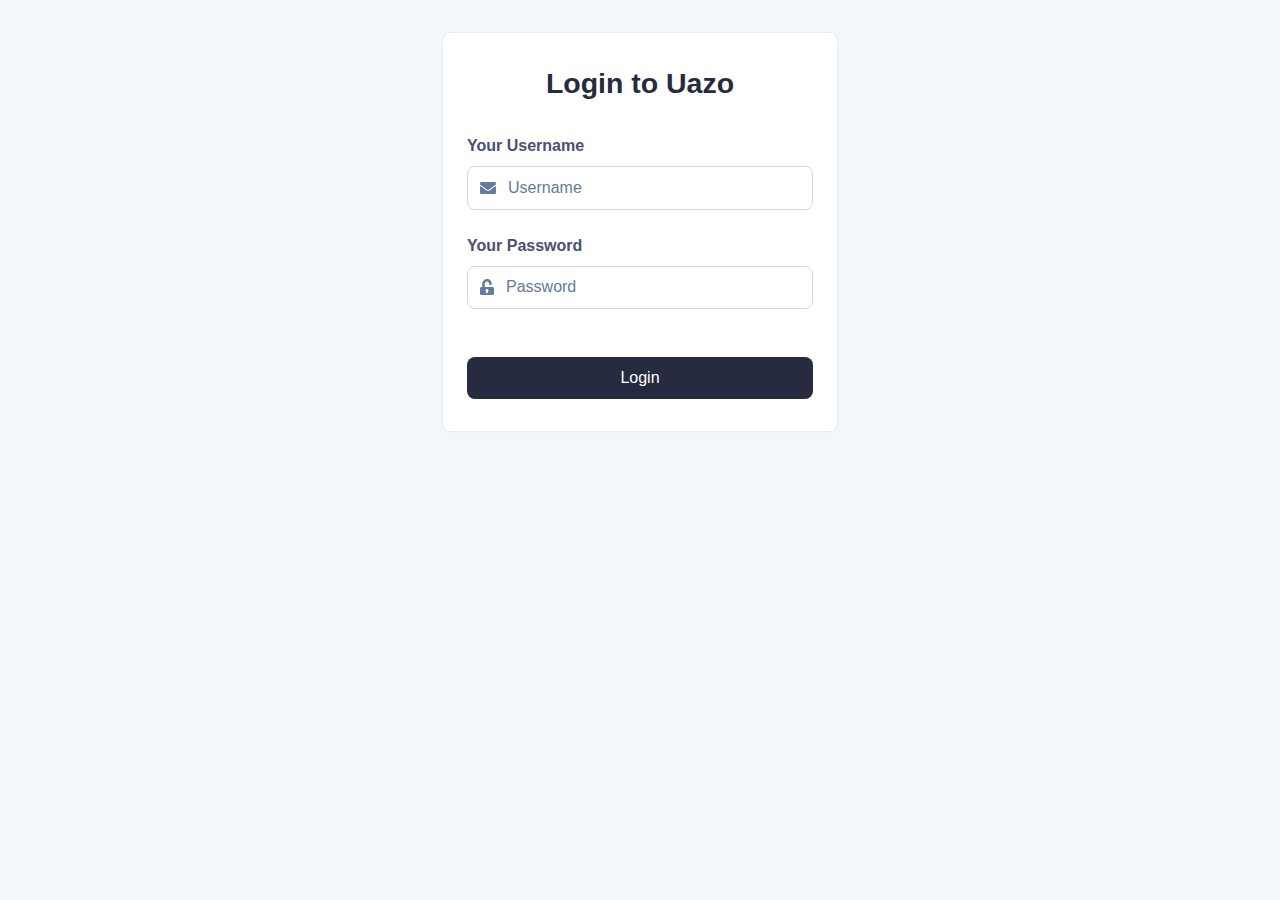
==== index.html @ 5b612d2d "First Commit" ====
<!doctype html><html lang="en"><head><meta charset="utf-8"/><link rel="icon" href="./favicon.ico"/><meta name="viewport" content="width=device-width,initial-scale=1"/><meta name="theme-color" content="#000000"/><meta name="Uazo Dashboard" content="Digitize your production floor"/><link rel="apple-touch-icon" sizes="180x180" href="/apple-touch-icon.png"><link rel="icon" type="image/png" sizes="32x32" href="/favicon-32x32.png"><link rel="icon" type="image/png" sizes="16x16" href="/favicon-16x16.png"><link rel="mask-icon" href="/safari-pinned-tab.svg" color="#2b5797"><meta name="msapplication-TileColor" content="#2b5797"><meta name="theme-color" content="#ffffff"><meta name="twitter:card" content="summary_large_image"/><meta property="og:title" content="Uazo"/><meta property="og:description" content="Digitize your production floor"/><meta property="og:image" content="apple-touch-icon.png"/><meta property="og:image:alt" content="Image"/><link rel="manifest" href="./manifest.json"/><title>Uazo</title><link href="./static/css/main.219f8ea9.chunk.css" rel="stylesheet"></head><body><noscript>You need to enable JavaScript to run this app.</noscript><div id="root"></div><script>!function(e){function r(r){for(var n,a,l=r[0],f=r[1],i=r[2],c=0,s=[];c<l.length;c++)a=l[c],Object.prototype.hasOwnProperty.call(o,a)&&o[a]&&s.push(o[a][0]),o[a]=0;for(n in f)Object.prototype.hasOwnProperty.call(f,n)&&(e[n]=f[n]);for(p&&p(r);s.length;)s.shift()();return u.push.apply(u,i||[]),t()}function t(){for(var e,r=0;r<u.length;r++){for(var t=u[r],n=!0,l=1;l<t.length;l++){var f=t[l];0!==o[f]&&(n=!1)}n&&(u.splice(r--,1),e=a(a.s=t[0]))}return e}var n={},o={1:0},u=[];function a(r){if(n[r])return n[r].exports;var t=n[r]={i:r,l:!1,exports:{}};return e[r].call(t.exports,t,t.exports,a),t.l=!0,t.exports}a.m=e,a.c=n,a.d=function(e,r,t){a.o(e,r)||Object.defineProperty(e,r,{enumerable:!0,get:t})},a.r=function(e){"undefined"!=typeof Symbol&&Symbol.toStringTag&&Object.defineProperty(e,Symbol.toStringTag,{value:"Module"}),Object.defineProperty(e,"__esModule",{value:!0})},a.t=function(e,r){if(1&r&&(e=a(e)),8&r)return e;if(4&r&&"object"==typeof e&&e&&e.__esModule)return e;var t=Object.create(null);if(a.r(t),Object.defineProperty(t,"default",{enumerable:!0,value:e}),2&r&&"string"!=typeof e)for(var n in e)a.d(t,n,function(r){return e[r]}.bind(null,n));return t},a.n=function(e){var r=e&&e.__esModule?function(){return e.default}:function(){return e};return a.d(r,"a",r),r},a.o=function(e,r){return Object.prototype.hasOwnProperty.call(e,r)},a.p="./";var l=this["webpackJsonpuazo-dashboard"]=this["webpackJsonpuazo-dashboard"]||[],f=l.push.bind(l);l.push=r,l=l.slice();for(var i=0;i<l.length;i++)r(l[i]);var p=f;t()}([])</script><script src="./static/js/2.f4307d65.chunk.js"></script><script src="./static/js/main.2a0b37a1.chunk.js"></script></body></html>
---- static/css/main.219f8ea9.chunk.css ----
*,:after,:before{box-sizing:border-box}body{margin:0;font-family:-apple-system,BlinkMacSystemFont,"Segoe UI","Roboto","Oxygen","Ubuntu","Cantarell","Fira Sans","Droid Sans","Helvetica Neue",sans-serif;-webkit-font-smoothing:antialiased;-moz-osx-font-smoothing:grayscale;background-color:#f5f8fb;font-weight:400;line-height:1.5}code{font-family:source-code-pro,Menlo,Monaco,Consolas,"Courier New",monospace}.SideNav_block__2oUu-{display:block;position:-webkit-sticky;position:sticky;top:0;bottom:0;left:0;z-index:100;overflow-y:auto;width:100%;height:100vh;background-color:#262b40;padding-top:1rem;padding-right:1.5rem;padding-left:1.5rem;text-align:right}@media (min-width:768px){.SideNav_block__2oUu-{flex:0 0 260px}}.SideNav_block__2oUu-[data-active=false]{display:none}.SideNav_list__3_3r3{list-style-type:none;padding:0;margin:0}.SideNav_button__oRjgj{background:none;color:#fff;border:none;cursor:pointer;outline:inherit;padding:8px;display:inline-block;margin-bottom:18px}.SideNav_button__oRjgj svg{font-size:1.5rem}@media (min-width:768px){.SideNav_button__oRjgj{display:none}}.TopNav_block__P68o2{position:fixed;width:100%;height:72px;top:0;background-color:#f5f8fb;background-color:rgba(245,248,251,.66);-webkit-backdrop-filter:blur(20px);backdrop-filter:blur(20px);z-index:99}@media (min-width:768px){.TopNav_block__P68o2[data-active=true]{padding-left:260px}}.TopNav_content__3nUDE{height:100%;display:flex;flex-direction:row;justify-content:space-between;align-items:center;padding:0 1.25rem}.TopNav_button__3egls{background:none;color:#fff;border:none;cursor:pointer;outline:inherit;border:1px solid rgba(0,0,0,.2);border-radius:.5rem;padding:.4rem .6rem}.TopNav_button__3egls svg{font-size:1.5rem;color:rgba(0,0,0,.7)}.TopNav_logo__39ZOZ{width:40px;height:40px;margin-left:1rem;margin-right:auto}.TopNav_logo__39ZOZ a{display:block;width:100%;height:100%;text-decoration:none}.TopNav_notification__32VQq{margin-left:auto;margin-right:1.5rem}.TopNav_notification__32VQq svg{font-size:1.25rem;color:#262b40}.SideNavItem_block__3Q4jU{text-align:left;margin-bottom:.2rem;vertical-align:middle}.SideNavItem_block__3Q4jU a{text-decoration:none;display:block}.SideNavItem_text__1DlEG{color:#eaedf2;line-height:1.6}.SideNavItem_icon__1anzi{color:#fff;min-width:22px;margin-right:.8rem}.SideNavItem_content__3wXm2{padding:.55rem .75rem;background-color:#262b40;border-color:#eaedf2;border-radius:.5rem}.SideNavItem_content__3wXm2:hover,.SideNavItem_content__3wXm2[data-active=true]{background-color:#2e3650}@media (min-width:768px){.NavLayout_block__K_i9S{display:flex;flex-direction:row}}.NavLayout_content__2_sLe{width:100%;padding-top:72px;padding-bottom:30vh;overflow:hidden}.Card_block__1JQrE{margin:.75rem .5rem;box-shadow:0 2px 18px rgba(0,0,0,.02);border:.0625rem solid #eaedf2;border-radius:.5rem;overflow:hidden;background-color:#fff}.TitledCard_block__3Rjdb{width:100%}.TitledCard_header__1Sky9{display:flex;flex-direction:row;justify-content:space-between;padding:1.25rem 1.5rem;border-bottom:.0625rem solid rgba(46,54,80,.125)}.TitledCard_title__2q4-5{margin:0;font-size:1.25rem;font-weight:400;display:block}.MetricCard_block__2p1BT{display:flex;flex-direction:row;padding:1.25rem 1.5rem}.MetricCard_h2__ukYc0{font-size:1.25rem}.MetricCard_h2__ukYc0,.MetricCard_h3__nMTN_{margin:0;font-weight:400;color:#262b40;line-height:1.3;display:block}.MetricCard_h3__nMTN_{font-size:1.75rem}.MetricCard_icon__15ieD{width:4.5rem;height:4.5rem;min-width:4.5rem;margin-right:1rem;border-radius:.5rem;text-align:center;display:inline-flex;align-items:center;justify-content:center;color:#0948b3;font-size:2rem;background-color:rgba(9,72,179,.3)}.MetricStrip_block__3Dvhf{display:flex;flex-direction:row;flex-wrap:wrap;width:100%}.MetricStrip_item__1s1Gm{display:flex;flex-direction:column;padding:1.25rem 1.5rem}.MetricStrip_item__1s1Gm h3,.MetricStrip_item__1s1Gm h4{margin:0;display:block;font-weight:400;color:#262b40;line-height:1.3}.MetricStrip_item__1s1Gm h3{font-size:1.25rem}.MetricStrip_item__1s1Gm h4{font-size:1.5rem}.Table_table-cont__r9qBv{overflow:auto}.Table_title-cont__3w7AI{display:flex;flex-direction:row;justify-content:space-between;padding:1.25rem 1.5rem;border-bottom:.0625rem solid rgba(46,54,80,.125)}.Table_title__3RWda{margin:0;font-size:1.25rem;font-weight:400;display:block}.Table_table__3qmb0{text-indent:0;border-spacing:2px;color:#4a5073;vertical-align:top;border-color:#eaedf2;border-collapse:collapse;width:100%}.Table_table__3qmb0 th{padding:.75rem 1.5rem;font-size:.875rem;font-weight:700;text-align:inherit;border:solid #262b40;border-width:0 0 .0625rem}.Table_heading__10IME{background-color:#f5f8fb}.Table_row__2OIQY{border:solid #eaedf2;border-width:0 0 .0625rem}.Table_row__2OIQY td{font-weight:600;padding:.75rem 1.5rem}.FactoryOutputChart_block__2oZAM{width:100%;background-color:#f9dbb9;border:.0625rem solid rgba(46,54,80,.125);border-radius:.5rem}.FactoryOutputChart_header__2A0Fb{display:flex;flex-direction:row;justify-content:space-between;padding:1.25rem 1.5rem;border-bottom:.0625rem solid rgba(46,54,80,.125)}.FactoryOutputChart_title__3hs7o{margin:0;font-size:1.25rem;font-weight:400;display:block}.FactoryOutputChart_filter__2336O{display:flex;flex-direction:row;align-items:center;justify-content:flex-end;flex-wrap:wrap}.FactoryOutputChart_filter__2336O button{background:none;color:#fff;cursor:pointer;outline:inherit;margin-top:4px;margin-bottom:4px;margin-left:.5rem;font-weight:600;padding:.35rem .75rem;font-size:.875rem;text-align:center;border-radius:1rem;color:#262b40;background-color:#f3b773;border:#f3b773}.FactoryOutputChart_filter__2336O button:focus{outline:none;box-shadow:0 0 0 2px #262b40}.FactoryOutputChart_filter__2336O button[data-active=true]{background-color:#262b40;border-color:#262b40;color:#fff}.FactoryOutputChart_chart__1qf_u{position:relative;padding:.5rem;width:100%;min-height:190px;max-height:512px;height:33vmax}.ProgressCharts_block__1ced3{width:100%;height:100%;display:flex;flex-direction:column;justify-content:stretch;align-items:stretch}.ProgressCharts_header__2f9Xs{display:flex;flex-direction:row;justify-content:space-between;padding:1.25rem;border-bottom:.0625rem solid rgba(46,54,80,.125)}.ProgressCharts_title__3QrQg{margin:0;font-size:1.25rem;font-weight:400;display:block}.ProgressCharts_filter__3VTK1{display:flex;flex-direction:row;align-items:center;justify-content:flex-end;flex-wrap:wrap}.ProgressCharts_filter__3VTK1 button{background:none;color:#fff;cursor:pointer;outline:inherit;margin-top:4px;margin-bottom:4px;margin-left:.5rem;font-weight:600;padding:.35rem .75rem;font-size:.875rem;text-align:center;border-radius:1rem;color:#262b40;background-color:#f3b773;border:#f3b773}.ProgressCharts_filter__3VTK1 button:focus{outline:none;box-shadow:0 0 0 2px #262b40}.ProgressCharts_filter__3VTK1 button[data-active=true]{background-color:#262b40;border-color:#262b40;color:#fff}.ProgressCharts_chart__uSjsu{flex:1 1 100%;position:relative;padding:.5rem;min-height:190px;max-height:512px}.FrequentDefectsTable_def-name__2_979 h3,.FrequentDefectsTable_def-name__2_979 p{margin:0}.FrequentDefectsTable_def-name__2_979 h3{font-size:1rem;font-weight:400}.FrequentDefectsTable_def-name__2_979 p{font-size:.875rem;font-weight:500}.EfficiencyChart_block__39AL6{padding:1.75rem;display:flex;flex-direction:column;align-items:center;justify-content:center}.EfficiencyChart_chart__12viz{width:100%;max-width:240px;height:100%;position:relative}.EfficiencyChart_stat__eGao1{position:absolute;top:0;left:0;width:100%;height:100%;display:flex;flex-direction:column;justify-content:center;align-items:center}.EfficiencyChart_stat__eGao1 h4{font-weight:400;margin:0;font-size:2.75rem}.EfficiencyChart_stat__eGao1 p{margin:0;font-weight:400}.EfficiencyChart_footer__2S-Cd{padding-top:1.75rem}.EfficiencyChart_footer__2S-Cd h4{font-size:1rem;margin:0;font-weight:400}.QualityReportChart_block__-xZFA{width:100%;height:100%;padding:1.75rem;display:flex;flex-direction:column;align-items:center;justify-content:center}.QualityReportChart_chart__2SqDp{position:relative;width:100%;max-width:240px;height:100%}.Filter_block__19iNY{display:flex;flex-direction:row;width:100%;justify-content:flex-start;flex-wrap:wrap;align-items:center;overflow:visible}.Filter_block__19iNY select{border:1px solid #888;border-radius:2px;color:#000;font-size:.875rem;margin:.5rem;overflow:hidden;padding-top:2px;padding-bottom:2px;white-space:nowrap}.Filter_card__17nJb{padding:.75rem}.Filter_input__UUK1k{margin:.5rem}.QualityReport_block__15rFH{padding:0 .5rem;display:flex;flex-direction:row;justify-content:space-around;align-items:center;flex-wrap:wrap}.QualityReport_report-item__XPS23{display:flex;flex-direction:column;padding:1rem}.QualityReport_report-item__XPS23 h3,.QualityReport_report-item__XPS23 h4{margin:0;display:block;line-height:2;font-weight:400;color:#262b40}.QualityReport_report-item__XPS23 h3{font-size:1.25rem}.QualityReport_report-item__XPS23 h4{font-size:1.5rem}.ProfileSmall_block__1Drum a{display:block;text-decoration:none}.ProfileSmall_content__1ncPU{position:relative;display:flex;flex-direction:row;align-items:center}.ProfileSmall_img__PWfYe{flex:0 0 40px;width:40px;height:40px;border-radius:25px;background-color:#ccc;display:flex;justify-content:center;align-items:center;overflow:hidden}.ProfileSmall_img__PWfYe svg{font-size:1.5rem;color:rgba(0,0,0,.7)}.ProfileSmall_img__PWfYe img{width:100%;height:100%}.ProfileSmall_name__W6Yai{margin-left:.5rem;display:block;color:#262b40;text-align:end;padding:0}.Overview_block__24MnV{display:flex;flex-direction:column;width:100%;padding:.5rem}.Overview_metric-cards-cont__kOg0o{display:grid;justify-content:stretch;grid-template-columns:auto}@media (min-width:360px){.Overview_metric-cards-cont__kOg0o{grid-template-columns:auto auto}}@media (min-width:580px){.Overview_metric-cards-cont__kOg0o{grid-template-columns:auto auto auto}}@media (min-width:768px){.Overview_metric-cards-cont__kOg0o{display:flex;flex-direction:row;flex-wrap:wrap;justify-content:flex-start}}.Overview_detail-cards-cont__2xCCC{display:grid;grid-template-columns:auto;align-items:stretch;justify-content:stretch}@media (min-width:768px){.Overview_detail-cards-cont__2xCCC{grid-template-columns:50% 50%}}@media (min-width:1300px){.Overview_detail-cards-cont__2xCCC{grid-template-columns:40% 30% 30%}}@media (min-width:1660px){.Overview_detail-cards-cont__2xCCC{grid-template-columns:35% 20% 20% 25%}}.Settings_block__bhfQr{width:100%;padding:.5rem}.Settings_account-options__INd5g{padding:.75rem .5rem}.Settings_account-options__INd5g h1{font-weight:400;color:#262b40}.Stitching_block__30o2b{width:100%;padding:.5rem}.Stitching_metric-strips-cont__2Hksr{display:flex;flex-direction:row;flex-wrap:wrap;justify-content:flex-start}.Stitching_detail-cards-cont__2UgNz{display:grid;grid-template-columns:auto;align-items:stretch;justify-content:stretch}@media (min-width:768px){.Stitching_detail-cards-cont__2UgNz{grid-template-columns:50% 50%}}@media (min-width:1300px){.Stitching_detail-cards-cont__2UgNz{grid-template-columns:40% 30% 30%}}@media (min-width:1660px){.Stitching_detail-cards-cont__2UgNz{grid-template-columns:35% 20% 20% 25%}}.Login_block__Cgb-E{display:flex;justify-content:center;align-items:center;flex-direction:column}.Login_content__31Hc4{width:100%;max-width:460px;padding:2rem}.Login_back-link__38gxy{font-weight:400;line-height:1.6;margin:0;text-align:center}.Login_back-link__38gxy a{text-decoration:underline;color:#4a5073}.Login_back-link__38gxy svg{margin-right:.5rem}.Login_card__1wesA{padding:2rem 1.5rem;display:block;margin:0}.Login_title__33x7x{margin-bottom:2rem}.Login_title__33x7x h3{margin:0;text-align:center;line-height:1.3;font-weight:600;color:#262b40;font-size:calc(1.3rem + .6vw)}.Login_form-group__3mrrw{margin-bottom:1.5rem}.Login_form-group__3mrrw label{margin-bottom:.5rem;font-weight:600;display:inline-block;font-size:1rem;line-height:1.5;color:#4a5073}.Login_input-group__2w8u-{display:flex;flex-direction:row;justify-content:stretch;align-items:stretch;border:.0625rem solid #d1d7e0;border-radius:.5rem;overflow:hidden}.Login_input-group__2w8u- span{display:flex;flex-direction:column;justify-content:center;padding:.55rem .75rem}.Login_input-group__2w8u- svg{display:inline-block;color:#66799e;height:1rem;font-size:1rem;line-height:1.5}.Login_input-group__2w8u- input{width:100%;border:0;text-decoration:none;box-shadow:none;-webkit-appearance:none;-moz-appearance:none;appearance:none;outline:none;padding:.55rem .75rem .55rem 0;font-weight:400;font-size:1rem;line-height:1.5;color:#66799e}.Login_input-group__2w8u- input::-webkit-input-placeholder{color:#66799e}.Login_input-group__2w8u- input:-ms-input-placeholder{color:#66799e}.Login_input-group__2w8u- input::-ms-input-placeholder{color:#66799e}.Login_input-group__2w8u- input::placeholder{color:#66799e}.Login_message__9NFX4{display:inline-block;margin-bottom:.5rem}.Login_submit__3r-dq{background:none;color:#fff;cursor:pointer;outline:inherit;width:100%;font-weight:500;line-height:1.5;padding:.55rem .75rem;background-color:#262b40;border:#262b40;border-radius:.5rem;font-size:1rem;-webkit-user-select:none;-ms-user-select:none;user-select:none;display:flex;flex-direction:row;justify-content:center;align-items:center}.Login_submit__3r-dq svg{margin-right:8px}.LogoutButton_block__PHuqw{background:none;color:#fff;border:none;cursor:pointer;outline:inherit;background-color:#262b40;padding:.75rem 1rem;border-radius:.5rem}
/*# sourceMappingURL=main.219f8ea9.chunk.css.map */
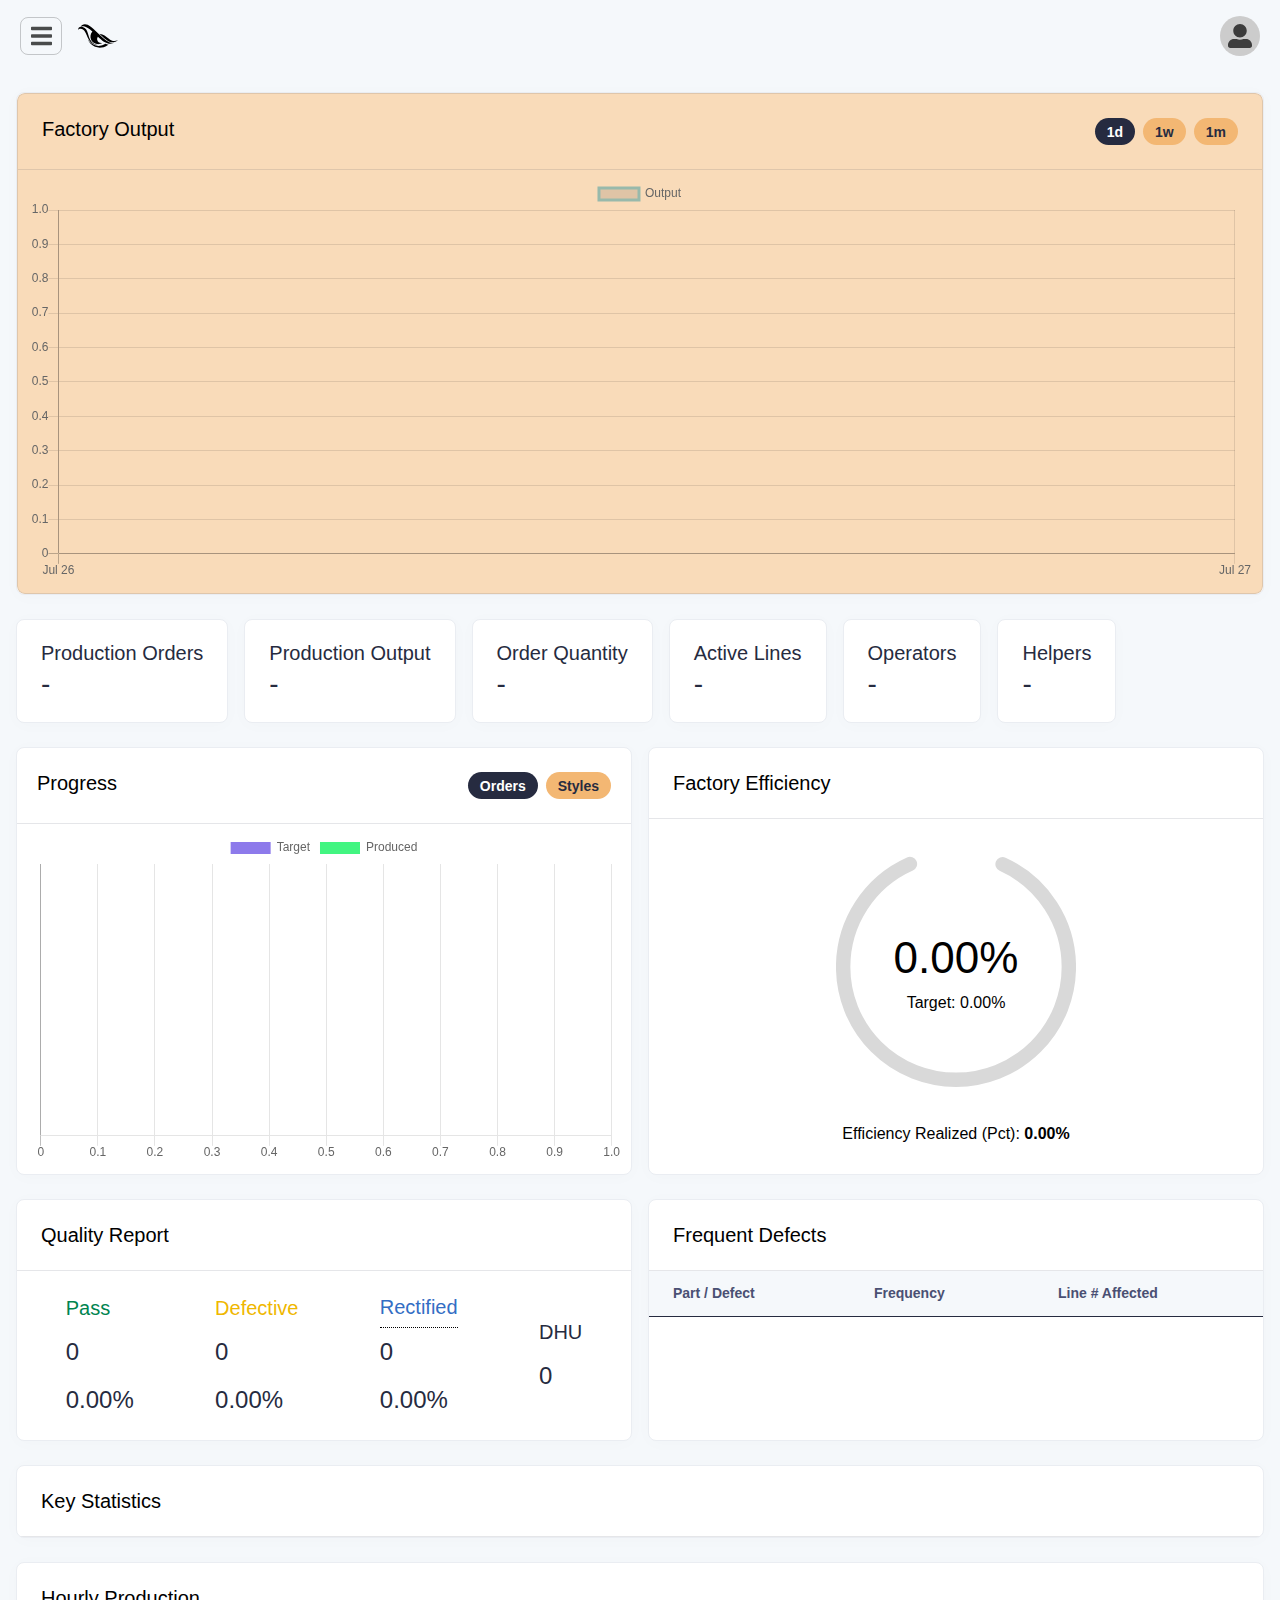
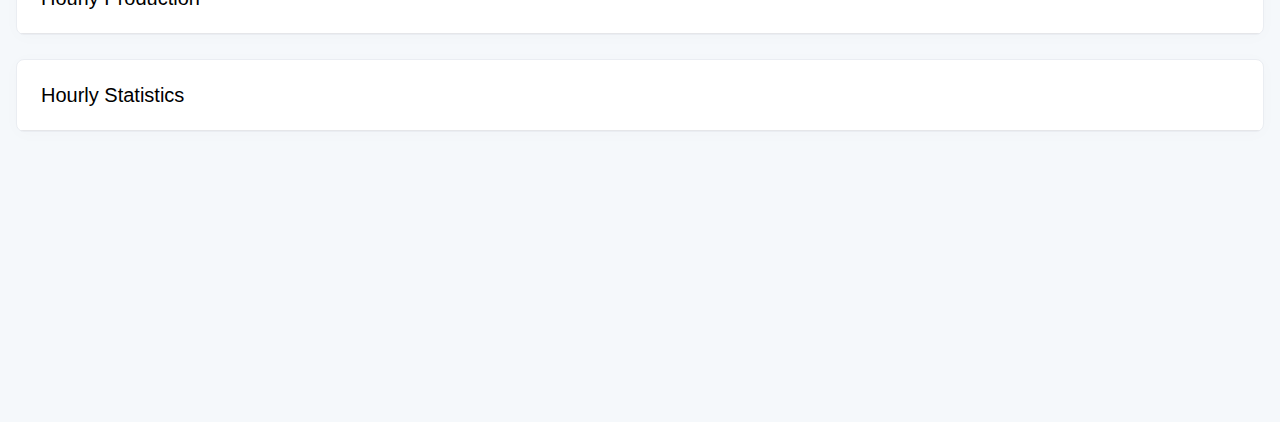
==== commit f075e42c: "wip" ====
--- a/index.html
+++ b/index.html
@@ -1 +1 @@
-<!doctype html><html lang="en"><head><meta charset="utf-8"/><link rel="icon" href="./favicon.ico"/><meta name="viewport" content="width=device-width,initial-scale=1"/><meta name="theme-color" content="#000000"/><meta name="Uazo Dashboard" content="Digitize your production floor"/><link rel="apple-touch-icon" sizes="180x180" href="/apple-touch-icon.png"><link rel="icon" type="image/png" sizes="32x32" href="/favicon-32x32.png"><link rel="icon" type="image/png" sizes="16x16" href="/favicon-16x16.png"><link rel="mask-icon" href="/safari-pinned-tab.svg" color="#2b5797"><meta name="msapplication-TileColor" content="#2b5797"><meta name="theme-color" content="#ffffff"><meta name="twitter:card" content="summary_large_image"/><meta property="og:title" content="Uazo"/><meta property="og:description" content="Digitize your production floor"/><meta property="og:image" content="apple-touch-icon.png"/><meta property="og:image:alt" content="Image"/><link rel="manifest" href="./manifest.json"/><title>Uazo</title><link href="./static/css/main.219f8ea9.chunk.css" rel="stylesheet"></head><body><noscript>You need to enable JavaScript to run this app.</noscript><div id="root"></div><script>!function(e){function r(r){for(var n,a,l=r[0],f=r[1],i=r[2],c=0,s=[];c<l.length;c++)a=l[c],Object.prototype.hasOwnProperty.call(o,a)&&o[a]&&s.push(o[a][0]),o[a]=0;for(n in f)Object.prototype.hasOwnProperty.call(f,n)&&(e[n]=f[n]);for(p&&p(r);s.length;)s.shift()();return u.push.apply(u,i||[]),t()}function t(){for(var e,r=0;r<u.length;r++){for(var t=u[r],n=!0,l=1;l<t.length;l++){var f=t[l];0!==o[f]&&(n=!1)}n&&(u.splice(r--,1),e=a(a.s=t[0]))}return e}var n={},o={1:0},u=[];function a(r){if(n[r])return n[r].exports;var t=n[r]={i:r,l:!1,exports:{}};return e[r].call(t.exports,t,t.exports,a),t.l=!0,t.exports}a.m=e,a.c=n,a.d=function(e,r,t){a.o(e,r)||Object.defineProperty(e,r,{enumerable:!0,get:t})},a.r=function(e){"undefined"!=typeof Symbol&&Symbol.toStringTag&&Object.defineProperty(e,Symbol.toStringTag,{value:"Module"}),Object.defineProperty(e,"__esModule",{value:!0})},a.t=function(e,r){if(1&r&&(e=a(e)),8&r)return e;if(4&r&&"object"==typeof e&&e&&e.__esModule)return e;var t=Object.create(null);if(a.r(t),Object.defineProperty(t,"default",{enumerable:!0,value:e}),2&r&&"string"!=typeof e)for(var n in e)a.d(t,n,function(r){return e[r]}.bind(null,n));return t},a.n=function(e){var r=e&&e.__esModule?function(){return e.default}:function(){return e};return a.d(r,"a",r),r},a.o=function(e,r){return Object.prototype.hasOwnProperty.call(e,r)},a.p="./";var l=this["webpackJsonpuazo-dashboard"]=this["webpackJsonpuazo-dashboard"]||[],f=l.push.bind(l);l.push=r,l=l.slice();for(var i=0;i<l.length;i++)r(l[i]);var p=f;t()}([])</script><script src="./static/js/2.f4307d65.chunk.js"></script><script src="./static/js/main.2a0b37a1.chunk.js"></script></body></html>+<!doctype html><html lang="en"><head><meta charset="utf-8"/><link rel="icon" href="./favicon.ico"/><meta name="viewport" content="width=device-width,initial-scale=1"/><meta name="theme-color" content="#000000"/><meta name="Uazo Dashboard" content="Digitize your production floor"/><link rel="apple-touch-icon" sizes="180x180" href="/apple-touch-icon.png"><link rel="icon" type="image/png" sizes="32x32" href="/favicon-32x32.png"><link rel="icon" type="image/png" sizes="16x16" href="/favicon-16x16.png"><link rel="mask-icon" href="/safari-pinned-tab.svg" color="#2b5797"><meta name="msapplication-TileColor" content="#2b5797"><meta name="theme-color" content="#ffffff"><meta name="twitter:card" content="summary_large_image"/><meta property="og:title" content="Uazo"/><meta property="og:description" content="Digitize your production floor"/><meta property="og:image" content="apple-touch-icon.png"/><meta property="og:image:alt" content="Image"/><link rel="manifest" href="./manifest.json"/><title>Uazo</title><link href="./static/css/main.219f8ea9.chunk.css" rel="stylesheet"></head><body><noscript>You need to enable JavaScript to run this app.</noscript><div id="root"></div><script>!function(e){function r(r){for(var n,a,l=r[0],f=r[1],i=r[2],c=0,s=[];c<l.length;c++)a=l[c],Object.prototype.hasOwnProperty.call(o,a)&&o[a]&&s.push(o[a][0]),o[a]=0;for(n in f)Object.prototype.hasOwnProperty.call(f,n)&&(e[n]=f[n]);for(p&&p(r);s.length;)s.shift()();return u.push.apply(u,i||[]),t()}function t(){for(var e,r=0;r<u.length;r++){for(var t=u[r],n=!0,l=1;l<t.length;l++){var f=t[l];0!==o[f]&&(n=!1)}n&&(u.splice(r--,1),e=a(a.s=t[0]))}return e}var n={},o={1:0},u=[];function a(r){if(n[r])return n[r].exports;var t=n[r]={i:r,l:!1,exports:{}};return e[r].call(t.exports,t,t.exports,a),t.l=!0,t.exports}a.m=e,a.c=n,a.d=function(e,r,t){a.o(e,r)||Object.defineProperty(e,r,{enumerable:!0,get:t})},a.r=function(e){"undefined"!=typeof Symbol&&Symbol.toStringTag&&Object.defineProperty(e,Symbol.toStringTag,{value:"Module"}),Object.defineProperty(e,"__esModule",{value:!0})},a.t=function(e,r){if(1&r&&(e=a(e)),8&r)return e;if(4&r&&"object"==typeof e&&e&&e.__esModule)return e;var t=Object.create(null);if(a.r(t),Object.defineProperty(t,"default",{enumerable:!0,value:e}),2&r&&"string"!=typeof e)for(var n in e)a.d(t,n,function(r){return e[r]}.bind(null,n));return t},a.n=function(e){var r=e&&e.__esModule?function(){return e.default}:function(){return e};return a.d(r,"a",r),r},a.o=function(e,r){return Object.prototype.hasOwnProperty.call(e,r)},a.p="./";var l=this["webpackJsonpuazo-dashboard"]=this["webpackJsonpuazo-dashboard"]||[],f=l.push.bind(l);l.push=r,l=l.slice();for(var i=0;i<l.length;i++)r(l[i]);var p=f;t()}([])</script><script src="./static/js/2.f4307d65.chunk.js"></script><script src="./static/js/main.0d59d01b.chunk.js"></script></body></html>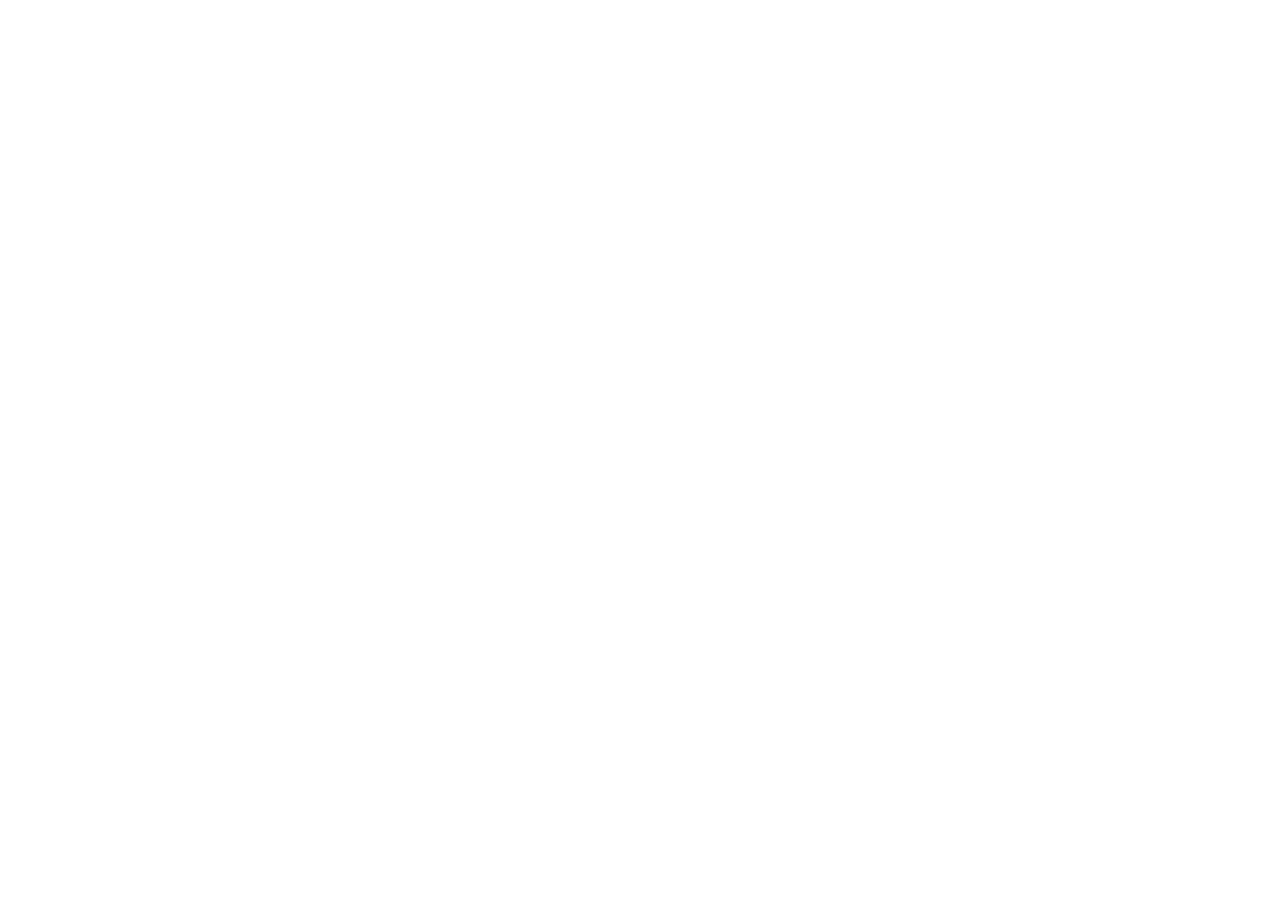
==== commit 34eeb1dc: "wip" ====
--- a/index.html
+++ b/index.html
@@ -1 +1 @@
-<!doctype html><html lang="en"><head><meta charset="utf-8"/><link rel="icon" href="./favicon.ico"/><meta name="viewport" content="width=device-width,initial-scale=1"/><meta name="theme-color" content="#000000"/><meta name="Uazo Dashboard" content="Digitize your production floor"/><link rel="apple-touch-icon" sizes="180x180" href="/apple-touch-icon.png"><link rel="icon" type="image/png" sizes="32x32" href="/favicon-32x32.png"><link rel="icon" type="image/png" sizes="16x16" href="/favicon-16x16.png"><link rel="mask-icon" href="/safari-pinned-tab.svg" color="#2b5797"><meta name="msapplication-TileColor" content="#2b5797"><meta name="theme-color" content="#ffffff"><meta name="twitter:card" content="summary_large_image"/><meta property="og:title" content="Uazo"/><meta property="og:description" content="Digitize your production floor"/><meta property="og:image" content="apple-touch-icon.png"/><meta property="og:image:alt" content="Image"/><link rel="manifest" href="./manifest.json"/><title>Uazo</title><link href="./static/css/main.219f8ea9.chunk.css" rel="stylesheet"></head><body><noscript>You need to enable JavaScript to run this app.</noscript><div id="root"></div><script>!function(e){function r(r){for(var n,a,l=r[0],f=r[1],i=r[2],c=0,s=[];c<l.length;c++)a=l[c],Object.prototype.hasOwnProperty.call(o,a)&&o[a]&&s.push(o[a][0]),o[a]=0;for(n in f)Object.prototype.hasOwnProperty.call(f,n)&&(e[n]=f[n]);for(p&&p(r);s.length;)s.shift()();return u.push.apply(u,i||[]),t()}function t(){for(var e,r=0;r<u.length;r++){for(var t=u[r],n=!0,l=1;l<t.length;l++){var f=t[l];0!==o[f]&&(n=!1)}n&&(u.splice(r--,1),e=a(a.s=t[0]))}return e}var n={},o={1:0},u=[];function a(r){if(n[r])return n[r].exports;var t=n[r]={i:r,l:!1,exports:{}};return e[r].call(t.exports,t,t.exports,a),t.l=!0,t.exports}a.m=e,a.c=n,a.d=function(e,r,t){a.o(e,r)||Object.defineProperty(e,r,{enumerable:!0,get:t})},a.r=function(e){"undefined"!=typeof Symbol&&Symbol.toStringTag&&Object.defineProperty(e,Symbol.toStringTag,{value:"Module"}),Object.defineProperty(e,"__esModule",{value:!0})},a.t=function(e,r){if(1&r&&(e=a(e)),8&r)return e;if(4&r&&"object"==typeof e&&e&&e.__esModule)return e;var t=Object.create(null);if(a.r(t),Object.defineProperty(t,"default",{enumerable:!0,value:e}),2&r&&"string"!=typeof e)for(var n in e)a.d(t,n,function(r){return e[r]}.bind(null,n));return t},a.n=function(e){var r=e&&e.__esModule?function(){return e.default}:function(){return e};return a.d(r,"a",r),r},a.o=function(e,r){return Object.prototype.hasOwnProperty.call(e,r)},a.p="./";var l=this["webpackJsonpuazo-dashboard"]=this["webpackJsonpuazo-dashboard"]||[],f=l.push.bind(l);l.push=r,l=l.slice();for(var i=0;i<l.length;i++)r(l[i]);var p=f;t()}([])</script><script src="./static/js/2.f4307d65.chunk.js"></script><script src="./static/js/main.0d59d01b.chunk.js"></script></body></html>+<!doctype html><html lang="en"><head><meta charset="utf-8"/><link rel="icon" href="/demo3/favicon.ico"/><meta name="viewport" content="width=device-width,initial-scale=1"/><meta name="theme-color" content="#000000"/><meta name="Uazo Dashboard" content="Digitize your production floor"/><link rel="apple-touch-icon" sizes="180x180" href="/apple-touch-icon.png"><link rel="icon" type="image/png" sizes="32x32" href="/favicon-32x32.png"><link rel="icon" type="image/png" sizes="16x16" href="/favicon-16x16.png"><link rel="mask-icon" href="/safari-pinned-tab.svg" color="#2b5797"><meta name="msapplication-TileColor" content="#2b5797"><meta name="theme-color" content="#ffffff"><meta name="twitter:card" content="summary_large_image"/><meta property="og:title" content="Uazo"/><meta property="og:description" content="Digitize your production floor"/><meta property="og:image" content="apple-touch-icon.png"/><meta property="og:image:alt" content="Image"/><link rel="manifest" href="/demo3/manifest.json"/><title>Uazo</title><link href="/demo3/static/css/main.219f8ea9.chunk.css" rel="stylesheet"></head><body><noscript>You need to enable JavaScript to run this app.</noscript><div id="root"></div><script>!function(e){function r(r){for(var n,a,l=r[0],f=r[1],i=r[2],c=0,s=[];c<l.length;c++)a=l[c],Object.prototype.hasOwnProperty.call(o,a)&&o[a]&&s.push(o[a][0]),o[a]=0;for(n in f)Object.prototype.hasOwnProperty.call(f,n)&&(e[n]=f[n]);for(p&&p(r);s.length;)s.shift()();return u.push.apply(u,i||[]),t()}function t(){for(var e,r=0;r<u.length;r++){for(var t=u[r],n=!0,l=1;l<t.length;l++){var f=t[l];0!==o[f]&&(n=!1)}n&&(u.splice(r--,1),e=a(a.s=t[0]))}return e}var n={},o={1:0},u=[];function a(r){if(n[r])return n[r].exports;var t=n[r]={i:r,l:!1,exports:{}};return e[r].call(t.exports,t,t.exports,a),t.l=!0,t.exports}a.m=e,a.c=n,a.d=function(e,r,t){a.o(e,r)||Object.defineProperty(e,r,{enumerable:!0,get:t})},a.r=function(e){"undefined"!=typeof Symbol&&Symbol.toStringTag&&Object.defineProperty(e,Symbol.toStringTag,{value:"Module"}),Object.defineProperty(e,"__esModule",{value:!0})},a.t=function(e,r){if(1&r&&(e=a(e)),8&r)return e;if(4&r&&"object"==typeof e&&e&&e.__esModule)return e;var t=Object.create(null);if(a.r(t),Object.defineProperty(t,"default",{enumerable:!0,value:e}),2&r&&"string"!=typeof e)for(var n in e)a.d(t,n,function(r){return e[r]}.bind(null,n));return t},a.n=function(e){var r=e&&e.__esModule?function(){return e.default}:function(){return e};return a.d(r,"a",r),r},a.o=function(e,r){return Object.prototype.hasOwnProperty.call(e,r)},a.p="/demo3/";var l=this["webpackJsonpuazo-dashboard"]=this["webpackJsonpuazo-dashboard"]||[],f=l.push.bind(l);l.push=r,l=l.slice();for(var i=0;i<l.length;i++)r(l[i]);var p=f;t()}([])</script><script src="/demo3/static/js/2.f4307d65.chunk.js"></script><script src="/demo3/static/js/main.0d59d01b.chunk.js"></script></body></html>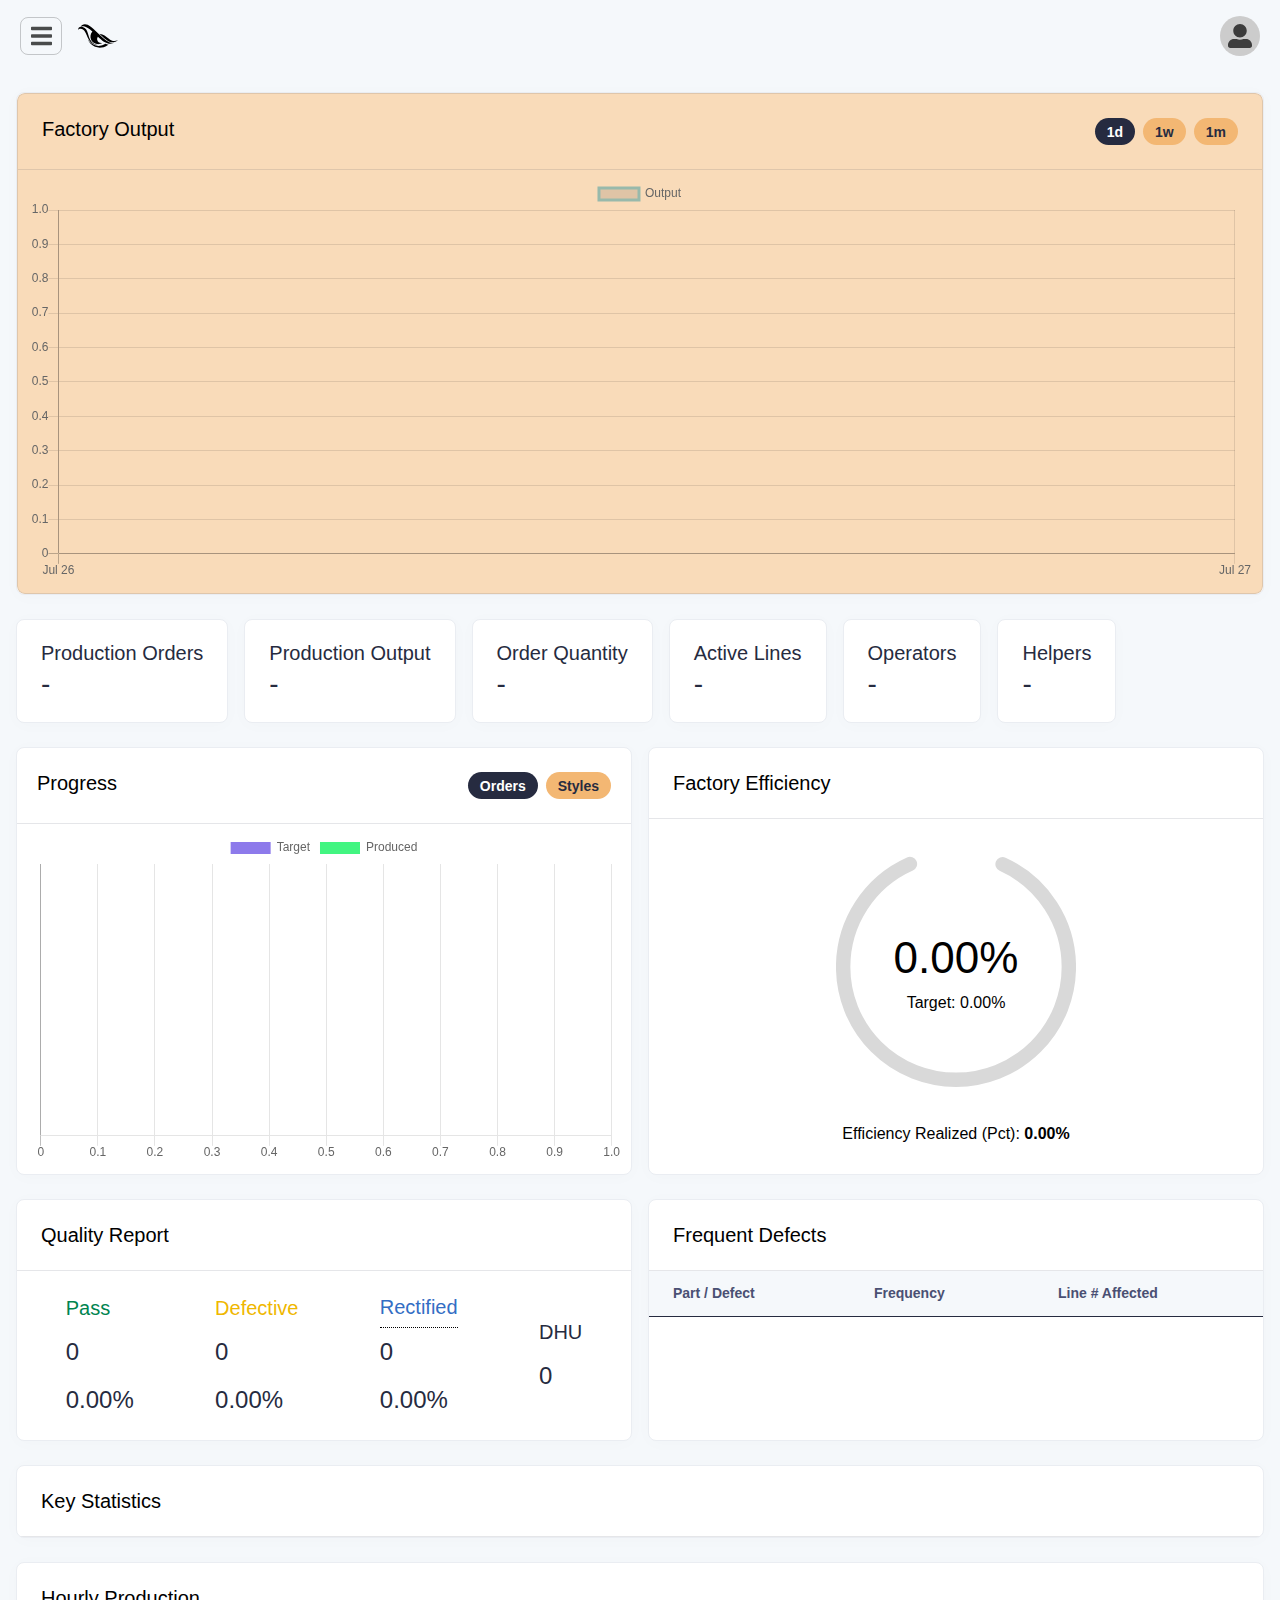
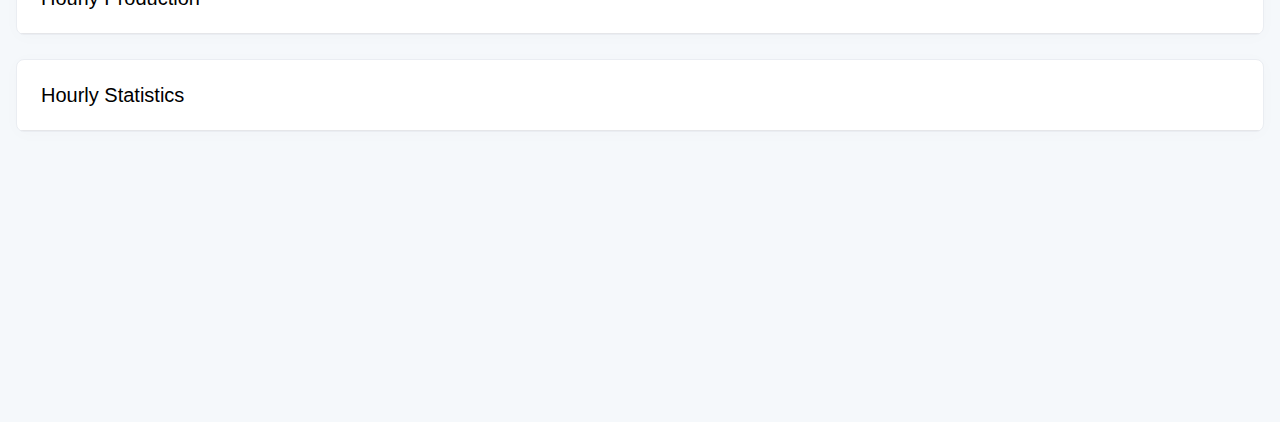
==== commit f0e93128: "wip" ====
--- a/index.html
+++ b/index.html
@@ -1 +1 @@
-<!doctype html><html lang="en"><head><meta charset="utf-8"/><link rel="icon" href="/demo3/favicon.ico"/><meta name="viewport" content="width=device-width,initial-scale=1"/><meta name="theme-color" content="#000000"/><meta name="Uazo Dashboard" content="Digitize your production floor"/><link rel="apple-touch-icon" sizes="180x180" href="/apple-touch-icon.png"><link rel="icon" type="image/png" sizes="32x32" href="/favicon-32x32.png"><link rel="icon" type="image/png" sizes="16x16" href="/favicon-16x16.png"><link rel="mask-icon" href="/safari-pinned-tab.svg" color="#2b5797"><meta name="msapplication-TileColor" content="#2b5797"><meta name="theme-color" content="#ffffff"><meta name="twitter:card" content="summary_large_image"/><meta property="og:title" content="Uazo"/><meta property="og:description" content="Digitize your production floor"/><meta property="og:image" content="apple-touch-icon.png"/><meta property="og:image:alt" content="Image"/><link rel="manifest" href="/demo3/manifest.json"/><title>Uazo</title><link href="/demo3/static/css/main.219f8ea9.chunk.css" rel="stylesheet"></head><body><noscript>You need to enable JavaScript to run this app.</noscript><div id="root"></div><script>!function(e){function r(r){for(var n,a,l=r[0],f=r[1],i=r[2],c=0,s=[];c<l.length;c++)a=l[c],Object.prototype.hasOwnProperty.call(o,a)&&o[a]&&s.push(o[a][0]),o[a]=0;for(n in f)Object.prototype.hasOwnProperty.call(f,n)&&(e[n]=f[n]);for(p&&p(r);s.length;)s.shift()();return u.push.apply(u,i||[]),t()}function t(){for(var e,r=0;r<u.length;r++){for(var t=u[r],n=!0,l=1;l<t.length;l++){var f=t[l];0!==o[f]&&(n=!1)}n&&(u.splice(r--,1),e=a(a.s=t[0]))}return e}var n={},o={1:0},u=[];function a(r){if(n[r])return n[r].exports;var t=n[r]={i:r,l:!1,exports:{}};return e[r].call(t.exports,t,t.exports,a),t.l=!0,t.exports}a.m=e,a.c=n,a.d=function(e,r,t){a.o(e,r)||Object.defineProperty(e,r,{enumerable:!0,get:t})},a.r=function(e){"undefined"!=typeof Symbol&&Symbol.toStringTag&&Object.defineProperty(e,Symbol.toStringTag,{value:"Module"}),Object.defineProperty(e,"__esModule",{value:!0})},a.t=function(e,r){if(1&r&&(e=a(e)),8&r)return e;if(4&r&&"object"==typeof e&&e&&e.__esModule)return e;var t=Object.create(null);if(a.r(t),Object.defineProperty(t,"default",{enumerable:!0,value:e}),2&r&&"string"!=typeof e)for(var n in e)a.d(t,n,function(r){return e[r]}.bind(null,n));return t},a.n=function(e){var r=e&&e.__esModule?function(){return e.default}:function(){return e};return a.d(r,"a",r),r},a.o=function(e,r){return Object.prototype.hasOwnProperty.call(e,r)},a.p="/demo3/";var l=this["webpackJsonpuazo-dashboard"]=this["webpackJsonpuazo-dashboard"]||[],f=l.push.bind(l);l.push=r,l=l.slice();for(var i=0;i<l.length;i++)r(l[i]);var p=f;t()}([])</script><script src="/demo3/static/js/2.f4307d65.chunk.js"></script><script src="/demo3/static/js/main.0d59d01b.chunk.js"></script></body></html>+<!doctype html><html lang="en"><head><meta charset="utf-8"/><link rel="icon" href="./favicon.ico"/><meta name="viewport" content="width=device-width,initial-scale=1"/><meta name="theme-color" content="#000000"/><meta name="Uazo Dashboard" content="Digitize your production floor"/><link rel="apple-touch-icon" sizes="180x180" href="/apple-touch-icon.png"><link rel="icon" type="image/png" sizes="32x32" href="/favicon-32x32.png"><link rel="icon" type="image/png" sizes="16x16" href="/favicon-16x16.png"><link rel="mask-icon" href="/safari-pinned-tab.svg" color="#2b5797"><meta name="msapplication-TileColor" content="#2b5797"><meta name="theme-color" content="#ffffff"><meta name="twitter:card" content="summary_large_image"/><meta property="og:title" content="Uazo"/><meta property="og:description" content="Digitize your production floor"/><meta property="og:image" content="apple-touch-icon.png"/><meta property="og:image:alt" content="Image"/><link rel="manifest" href="./manifest.json"/><title>Uazo</title><link href="./static/css/main.219f8ea9.chunk.css" rel="stylesheet"></head><body><noscript>You need to enable JavaScript to run this app.</noscript><div id="root"></div><script>!function(e){function r(r){for(var n,a,l=r[0],f=r[1],i=r[2],c=0,s=[];c<l.length;c++)a=l[c],Object.prototype.hasOwnProperty.call(o,a)&&o[a]&&s.push(o[a][0]),o[a]=0;for(n in f)Object.prototype.hasOwnProperty.call(f,n)&&(e[n]=f[n]);for(p&&p(r);s.length;)s.shift()();return u.push.apply(u,i||[]),t()}function t(){for(var e,r=0;r<u.length;r++){for(var t=u[r],n=!0,l=1;l<t.length;l++){var f=t[l];0!==o[f]&&(n=!1)}n&&(u.splice(r--,1),e=a(a.s=t[0]))}return e}var n={},o={1:0},u=[];function a(r){if(n[r])return n[r].exports;var t=n[r]={i:r,l:!1,exports:{}};return e[r].call(t.exports,t,t.exports,a),t.l=!0,t.exports}a.m=e,a.c=n,a.d=function(e,r,t){a.o(e,r)||Object.defineProperty(e,r,{enumerable:!0,get:t})},a.r=function(e){"undefined"!=typeof Symbol&&Symbol.toStringTag&&Object.defineProperty(e,Symbol.toStringTag,{value:"Module"}),Object.defineProperty(e,"__esModule",{value:!0})},a.t=function(e,r){if(1&r&&(e=a(e)),8&r)return e;if(4&r&&"object"==typeof e&&e&&e.__esModule)return e;var t=Object.create(null);if(a.r(t),Object.defineProperty(t,"default",{enumerable:!0,value:e}),2&r&&"string"!=typeof e)for(var n in e)a.d(t,n,function(r){return e[r]}.bind(null,n));return t},a.n=function(e){var r=e&&e.__esModule?function(){return e.default}:function(){return e};return a.d(r,"a",r),r},a.o=function(e,r){return Object.prototype.hasOwnProperty.call(e,r)},a.p="./";var l=this["webpackJsonpuazo-dashboard"]=this["webpackJsonpuazo-dashboard"]||[],f=l.push.bind(l);l.push=r,l=l.slice();for(var i=0;i<l.length;i++)r(l[i]);var p=f;t()}([])</script><script src="./static/js/2.f4307d65.chunk.js"></script><script src="./static/js/main.0d59d01b.chunk.js"></script></body></html>--- a/static/css/main.219f8ea9.chunk.css
+++ b/static/css/main.219f8ea9.chunk.css
@@ -0,0 +1,2 @@
+*,:after,:before{box-sizing:border-box}body{margin:0;font-family:-apple-system,BlinkMacSystemFont,"Segoe UI","Roboto","Oxygen","Ubuntu","Cantarell","Fira Sans","Droid Sans","Helvetica Neue",sans-serif;-webkit-font-smoothing:antialiased;-moz-osx-font-smoothing:grayscale;background-color:#f5f8fb;font-weight:400;line-height:1.5}code{font-family:source-code-pro,Menlo,Monaco,Consolas,"Courier New",monospace}.SideNav_block__2oUu-{display:block;position:-webkit-sticky;position:sticky;top:0;bottom:0;left:0;z-index:100;overflow-y:auto;width:100%;height:100vh;background-color:#262b40;padding-top:1rem;padding-right:1.5rem;padding-left:1.5rem;text-align:right}@media (min-width:768px){.SideNav_block__2oUu-{flex:0 0 260px}}.SideNav_block__2oUu-[data-active=false]{display:none}.SideNav_list__3_3r3{list-style-type:none;padding:0;margin:0}.SideNav_button__oRjgj{background:none;color:#fff;border:none;cursor:pointer;outline:inherit;padding:8px;display:inline-block;margin-bottom:18px}.SideNav_button__oRjgj svg{font-size:1.5rem}@media (min-width:768px){.SideNav_button__oRjgj{display:none}}.TopNav_block__P68o2{position:fixed;width:100%;height:72px;top:0;background-color:#f5f8fb;background-color:rgba(245,248,251,.66);-webkit-backdrop-filter:blur(20px);backdrop-filter:blur(20px);z-index:99}@media (min-width:768px){.TopNav_block__P68o2[data-active=true]{padding-left:260px}}.TopNav_content__3nUDE{height:100%;display:flex;flex-direction:row;justify-content:space-between;align-items:center;padding:0 1.25rem}.TopNav_button__3egls{background:none;color:#fff;border:none;cursor:pointer;outline:inherit;border:1px solid rgba(0,0,0,.2);border-radius:.5rem;padding:.4rem .6rem}.TopNav_button__3egls svg{font-size:1.5rem;color:rgba(0,0,0,.7)}.TopNav_logo__39ZOZ{width:40px;height:40px;margin-left:1rem;margin-right:auto}.TopNav_logo__39ZOZ a{display:block;width:100%;height:100%;text-decoration:none}.TopNav_notification__32VQq{margin-left:auto;margin-right:1.5rem}.TopNav_notification__32VQq svg{font-size:1.25rem;color:#262b40}.SideNavItem_block__3Q4jU{text-align:left;margin-bottom:.2rem;vertical-align:middle}.SideNavItem_block__3Q4jU a{text-decoration:none;display:block}.SideNavItem_text__1DlEG{color:#eaedf2;line-height:1.6}.SideNavItem_icon__1anzi{color:#fff;min-width:22px;margin-right:.8rem}.SideNavItem_content__3wXm2{padding:.55rem .75rem;background-color:#262b40;border-color:#eaedf2;border-radius:.5rem}.SideNavItem_content__3wXm2:hover,.SideNavItem_content__3wXm2[data-active=true]{background-color:#2e3650}@media (min-width:768px){.NavLayout_block__K_i9S{display:flex;flex-direction:row}}.NavLayout_content__2_sLe{width:100%;padding-top:72px;padding-bottom:30vh;overflow:hidden}.Card_block__1JQrE{margin:.75rem .5rem;box-shadow:0 2px 18px rgba(0,0,0,.02);border:.0625rem solid #eaedf2;border-radius:.5rem;overflow:hidden;background-color:#fff}.TitledCard_block__3Rjdb{width:100%}.TitledCard_header__1Sky9{display:flex;flex-direction:row;justify-content:space-between;padding:1.25rem 1.5rem;border-bottom:.0625rem solid rgba(46,54,80,.125)}.TitledCard_title__2q4-5{margin:0;font-size:1.25rem;font-weight:400;display:block}.MetricCard_block__2p1BT{display:flex;flex-direction:row;padding:1.25rem 1.5rem}.MetricCard_h2__ukYc0{font-size:1.25rem}.MetricCard_h2__ukYc0,.MetricCard_h3__nMTN_{margin:0;font-weight:400;color:#262b40;line-height:1.3;display:block}.MetricCard_h3__nMTN_{font-size:1.75rem}.MetricCard_icon__15ieD{width:4.5rem;height:4.5rem;min-width:4.5rem;margin-right:1rem;border-radius:.5rem;text-align:center;display:inline-flex;align-items:center;justify-content:center;color:#0948b3;font-size:2rem;background-color:rgba(9,72,179,.3)}.MetricStrip_block__3Dvhf{display:flex;flex-direction:row;flex-wrap:wrap;width:100%}.MetricStrip_item__1s1Gm{display:flex;flex-direction:column;padding:1.25rem 1.5rem}.MetricStrip_item__1s1Gm h3,.MetricStrip_item__1s1Gm h4{margin:0;display:block;font-weight:400;color:#262b40;line-height:1.3}.MetricStrip_item__1s1Gm h3{font-size:1.25rem}.MetricStrip_item__1s1Gm h4{font-size:1.5rem}.Table_table-cont__r9qBv{overflow:auto}.Table_title-cont__3w7AI{display:flex;flex-direction:row;justify-content:space-between;padding:1.25rem 1.5rem;border-bottom:.0625rem solid rgba(46,54,80,.125)}.Table_title__3RWda{margin:0;font-size:1.25rem;font-weight:400;display:block}.Table_table__3qmb0{text-indent:0;border-spacing:2px;color:#4a5073;vertical-align:top;border-color:#eaedf2;border-collapse:collapse;width:100%}.Table_table__3qmb0 th{padding:.75rem 1.5rem;font-size:.875rem;font-weight:700;text-align:inherit;border:solid #262b40;border-width:0 0 .0625rem}.Table_heading__10IME{background-color:#f5f8fb}.Table_row__2OIQY{border:solid #eaedf2;border-width:0 0 .0625rem}.Table_row__2OIQY td{font-weight:600;padding:.75rem 1.5rem}.FactoryOutputChart_block__2oZAM{width:100%;background-color:#f9dbb9;border:.0625rem solid rgba(46,54,80,.125);border-radius:.5rem}.FactoryOutputChart_header__2A0Fb{display:flex;flex-direction:row;justify-content:space-between;padding:1.25rem 1.5rem;border-bottom:.0625rem solid rgba(46,54,80,.125)}.FactoryOutputChart_title__3hs7o{margin:0;font-size:1.25rem;font-weight:400;display:block}.FactoryOutputChart_filter__2336O{display:flex;flex-direction:row;align-items:center;justify-content:flex-end;flex-wrap:wrap}.FactoryOutputChart_filter__2336O button{background:none;color:#fff;cursor:pointer;outline:inherit;margin-top:4px;margin-bottom:4px;margin-left:.5rem;font-weight:600;padding:.35rem .75rem;font-size:.875rem;text-align:center;border-radius:1rem;color:#262b40;background-color:#f3b773;border:#f3b773}.FactoryOutputChart_filter__2336O button:focus{outline:none;box-shadow:0 0 0 2px #262b40}.FactoryOutputChart_filter__2336O button[data-active=true]{background-color:#262b40;border-color:#262b40;color:#fff}.FactoryOutputChart_chart__1qf_u{position:relative;padding:.5rem;width:100%;min-height:190px;max-height:512px;height:33vmax}.ProgressCharts_block__1ced3{width:100%;height:100%;display:flex;flex-direction:column;justify-content:stretch;align-items:stretch}.ProgressCharts_header__2f9Xs{display:flex;flex-direction:row;justify-content:space-between;padding:1.25rem;border-bottom:.0625rem solid rgba(46,54,80,.125)}.ProgressCharts_title__3QrQg{margin:0;font-size:1.25rem;font-weight:400;display:block}.ProgressCharts_filter__3VTK1{display:flex;flex-direction:row;align-items:center;justify-content:flex-end;flex-wrap:wrap}.ProgressCharts_filter__3VTK1 button{background:none;color:#fff;cursor:pointer;outline:inherit;margin-top:4px;margin-bottom:4px;margin-left:.5rem;font-weight:600;padding:.35rem .75rem;font-size:.875rem;text-align:center;border-radius:1rem;color:#262b40;background-color:#f3b773;border:#f3b773}.ProgressCharts_filter__3VTK1 button:focus{outline:none;box-shadow:0 0 0 2px #262b40}.ProgressCharts_filter__3VTK1 button[data-active=true]{background-color:#262b40;border-color:#262b40;color:#fff}.ProgressCharts_chart__uSjsu{flex:1 1 100%;position:relative;padding:.5rem;min-height:190px;max-height:512px}.FrequentDefectsTable_def-name__2_979 h3,.FrequentDefectsTable_def-name__2_979 p{margin:0}.FrequentDefectsTable_def-name__2_979 h3{font-size:1rem;font-weight:400}.FrequentDefectsTable_def-name__2_979 p{font-size:.875rem;font-weight:500}.EfficiencyChart_block__39AL6{padding:1.75rem;display:flex;flex-direction:column;align-items:center;justify-content:center}.EfficiencyChart_chart__12viz{width:100%;max-width:240px;height:100%;position:relative}.EfficiencyChart_stat__eGao1{position:absolute;top:0;left:0;width:100%;height:100%;display:flex;flex-direction:column;justify-content:center;align-items:center}.EfficiencyChart_stat__eGao1 h4{font-weight:400;margin:0;font-size:2.75rem}.EfficiencyChart_stat__eGao1 p{margin:0;font-weight:400}.EfficiencyChart_footer__2S-Cd{padding-top:1.75rem}.EfficiencyChart_footer__2S-Cd h4{font-size:1rem;margin:0;font-weight:400}.QualityReportChart_block__-xZFA{width:100%;height:100%;padding:1.75rem;display:flex;flex-direction:column;align-items:center;justify-content:center}.QualityReportChart_chart__2SqDp{position:relative;width:100%;max-width:240px;height:100%}.Filter_block__19iNY{display:flex;flex-direction:row;width:100%;justify-content:flex-start;flex-wrap:wrap;align-items:center;overflow:visible}.Filter_block__19iNY select{border:1px solid #888;border-radius:2px;color:#000;font-size:.875rem;margin:.5rem;overflow:hidden;padding-top:2px;padding-bottom:2px;white-space:nowrap}.Filter_card__17nJb{padding:.75rem}.Filter_input__UUK1k{margin:.5rem}.QualityReport_block__15rFH{padding:0 .5rem;display:flex;flex-direction:row;justify-content:space-around;align-items:center;flex-wrap:wrap}.QualityReport_report-item__XPS23{display:flex;flex-direction:column;padding:1rem}.QualityReport_report-item__XPS23 h3,.QualityReport_report-item__XPS23 h4{margin:0;display:block;line-height:2;font-weight:400;color:#262b40}.QualityReport_report-item__XPS23 h3{font-size:1.25rem}.QualityReport_report-item__XPS23 h4{font-size:1.5rem}.ProfileSmall_block__1Drum a{display:block;text-decoration:none}.ProfileSmall_content__1ncPU{position:relative;display:flex;flex-direction:row;align-items:center}.ProfileSmall_img__PWfYe{flex:0 0 40px;width:40px;height:40px;border-radius:25px;background-color:#ccc;display:flex;justify-content:center;align-items:center;overflow:hidden}.ProfileSmall_img__PWfYe svg{font-size:1.5rem;color:rgba(0,0,0,.7)}.ProfileSmall_img__PWfYe img{width:100%;height:100%}.ProfileSmall_name__W6Yai{margin-left:.5rem;display:block;color:#262b40;text-align:end;padding:0}.Overview_block__24MnV{display:flex;flex-direction:column;width:100%;padding:.5rem}.Overview_metric-cards-cont__kOg0o{display:grid;justify-content:stretch;grid-template-columns:auto}@media (min-width:360px){.Overview_metric-cards-cont__kOg0o{grid-template-columns:auto auto}}@media (min-width:580px){.Overview_metric-cards-cont__kOg0o{grid-template-columns:auto auto auto}}@media (min-width:768px){.Overview_metric-cards-cont__kOg0o{display:flex;flex-direction:row;flex-wrap:wrap;justify-content:flex-start}}.Overview_detail-cards-cont__2xCCC{display:grid;grid-template-columns:auto;align-items:stretch;justify-content:stretch}@media (min-width:768px){.Overview_detail-cards-cont__2xCCC{grid-template-columns:50% 50%}}@media (min-width:1300px){.Overview_detail-cards-cont__2xCCC{grid-template-columns:40% 30% 30%}}@media (min-width:1660px){.Overview_detail-cards-cont__2xCCC{grid-template-columns:35% 20% 20% 25%}}.Settings_block__bhfQr{width:100%;padding:.5rem}.Settings_account-options__INd5g{padding:.75rem .5rem}.Settings_account-options__INd5g h1{font-weight:400;color:#262b40}.Stitching_block__30o2b{width:100%;padding:.5rem}.Stitching_metric-strips-cont__2Hksr{display:flex;flex-direction:row;flex-wrap:wrap;justify-content:flex-start}.Stitching_detail-cards-cont__2UgNz{display:grid;grid-template-columns:auto;align-items:stretch;justify-content:stretch}@media (min-width:768px){.Stitching_detail-cards-cont__2UgNz{grid-template-columns:50% 50%}}@media (min-width:1300px){.Stitching_detail-cards-cont__2UgNz{grid-template-columns:40% 30% 30%}}@media (min-width:1660px){.Stitching_detail-cards-cont__2UgNz{grid-template-columns:35% 20% 20% 25%}}.Login_block__Cgb-E{display:flex;justify-content:center;align-items:center;flex-direction:column}.Login_content__31Hc4{width:100%;max-width:460px;padding:2rem}.Login_back-link__38gxy{font-weight:400;line-height:1.6;margin:0;text-align:center}.Login_back-link__38gxy a{text-decoration:underline;color:#4a5073}.Login_back-link__38gxy svg{margin-right:.5rem}.Login_card__1wesA{padding:2rem 1.5rem;display:block;margin:0}.Login_title__33x7x{margin-bottom:2rem}.Login_title__33x7x h3{margin:0;text-align:center;line-height:1.3;font-weight:600;color:#262b40;font-size:calc(1.3rem + .6vw)}.Login_form-group__3mrrw{margin-bottom:1.5rem}.Login_form-group__3mrrw label{margin-bottom:.5rem;font-weight:600;display:inline-block;font-size:1rem;line-height:1.5;color:#4a5073}.Login_input-group__2w8u-{display:flex;flex-direction:row;justify-content:stretch;align-items:stretch;border:.0625rem solid #d1d7e0;border-radius:.5rem;overflow:hidden}.Login_input-group__2w8u- span{display:flex;flex-direction:column;justify-content:center;padding:.55rem .75rem}.Login_input-group__2w8u- svg{display:inline-block;color:#66799e;height:1rem;font-size:1rem;line-height:1.5}.Login_input-group__2w8u- input{width:100%;border:0;text-decoration:none;box-shadow:none;-webkit-appearance:none;-moz-appearance:none;appearance:none;outline:none;padding:.55rem .75rem .55rem 0;font-weight:400;font-size:1rem;line-height:1.5;color:#66799e}.Login_input-group__2w8u- input::-webkit-input-placeholder{color:#66799e}.Login_input-group__2w8u- input:-ms-input-placeholder{color:#66799e}.Login_input-group__2w8u- input::-ms-input-placeholder{color:#66799e}.Login_input-group__2w8u- input::placeholder{color:#66799e}.Login_message__9NFX4{display:inline-block;margin-bottom:.5rem}.Login_submit__3r-dq{background:none;color:#fff;cursor:pointer;outline:inherit;width:100%;font-weight:500;line-height:1.5;padding:.55rem .75rem;background-color:#262b40;border:#262b40;border-radius:.5rem;font-size:1rem;-webkit-user-select:none;-ms-user-select:none;user-select:none;display:flex;flex-direction:row;justify-content:center;align-items:center}.Login_submit__3r-dq svg{margin-right:8px}.LogoutButton_block__PHuqw{background:none;color:#fff;border:none;cursor:pointer;outline:inherit;background-color:#262b40;padding:.75rem 1rem;border-radius:.5rem}
+/*# sourceMappingURL=main.219f8ea9.chunk.css.map */